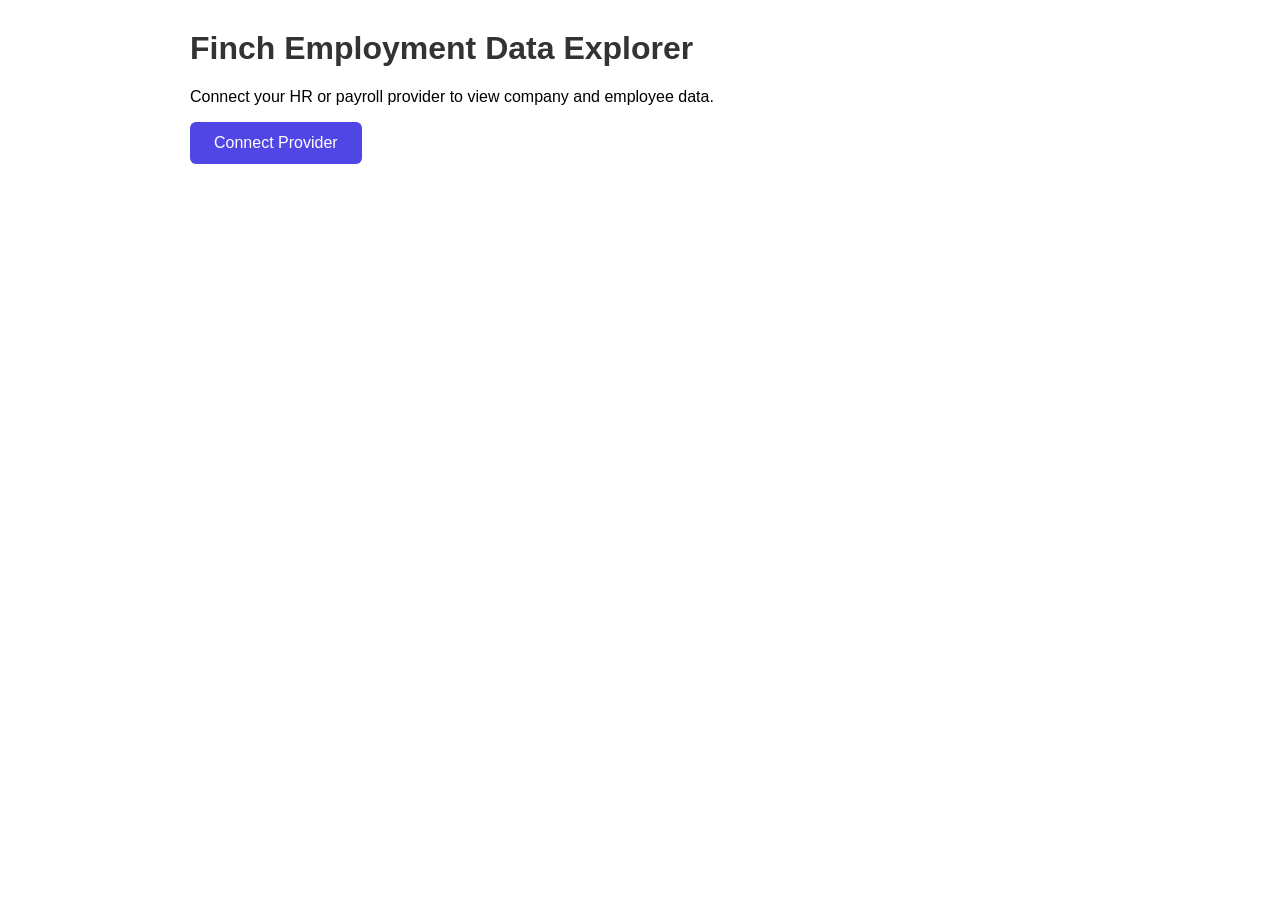
==== templates/index.html @ ea06b1c0 "Initial commit - Finch Employment Data Explorer" ====
<!DOCTYPE html>
<html lang="en">
<head>
    <meta charset="UTF-8">
    <title>Finch App</title>
    <link rel="stylesheet" href="/static/style.css">
</head>
<body>
    <h1>Finch Employment Data Explorer</h1>
    <p>Connect your HR or payroll provider to view company and employee data.</p>
    <a href="/connect" class="connect-btn">Connect Provider</a>
</body>
</html>
---- static/style.css ----
/* General */
body {
    font-family: Arial, sans-serif;
    max-width: 900px;
    margin: 30px auto;
    padding: 0 20px;
}

h1, h2 {
    color: #333;
}

h3 {
    color: #555;
    font-size: 14px;
    text-transform: uppercase;
    letter-spacing: 1px;
    margin: 16px 0 8px 0;
    border-bottom: 1px solid #eee;
    padding-bottom: 4px;
}

/* Cards */
.card {
    background: #f9f9f9;
    border-radius: 6px;
    padding: 16px;
    margin-bottom: 20px;
}

/* Fields */
.field {
    margin-bottom: 8px;
}

.label {
    font-weight: bold;
    color: #555;
    min-width: 200px;
    display: inline-block;
}

.value {
    color: #222;
}

.null-value {
    color: #999;
    font-style: italic;
}

/* Badges */
.badge {
    display: inline-block;
    padding: 2px 8px;
    border-radius: 12px;
    font-size: 12px;
    margin-left: 8px;
}

.active {
    background: #d1fae5;
    color: #065f46;
}

.inactive {
    background: #fee2e2;
    color: #991b1b;
}

/* Employee List */
.employee-list {
    list-style: none;
    padding: 0;
    margin: 0;
}

.employee-list li {
    padding: 10px;
    margin-bottom: 6px;
    background: #f5f5f5;
    border-radius: 4px;
}

.employee-list a {
    text-decoration: none;
    color: #4F46E5;
    font-weight: bold;
}

.employee-list a:hover {
    text-decoration: underline;
}

/* Buttons and Links */
.connect-btn {
    display: inline-block;
    padding: 12px 24px;
    background-color: #4F46E5;
    color: white;
    text-decoration: none;
    border-radius: 6px;
    font-size: 16px;
}

.connect-btn:hover {
    background-color: #4338CA;
}

.back-link {
    color: #4F46E5;
    text-decoration: none;
    display: inline-block;
    margin-bottom: 20px;
}

.back-link:hover {
    text-decoration: underline;
}

/* Error */
.error-message {
    background: #fee2e2;
    color: #991b1b;
    padding: 12px;
    border-radius: 6px;
}

/* Search and Filter */
.filter-bar {
    margin-bottom: 16px;
    display: flex;
    gap: 12px;
    flex-wrap: wrap;
}

.filter-bar input {
    padding: 8px 12px;
    border: 1px solid #ddd;
    border-radius: 4px;
    font-size: 14px;
    flex: 1;
    min-width: 200px;
}

.filter-bar select {
    padding: 8px 12px;
    border: 1px solid #ddd;
    border-radius: 4px;
    font-size: 14px;
}

/* No results */
#no-results {
    color: #999;
    font-style: italic;
}
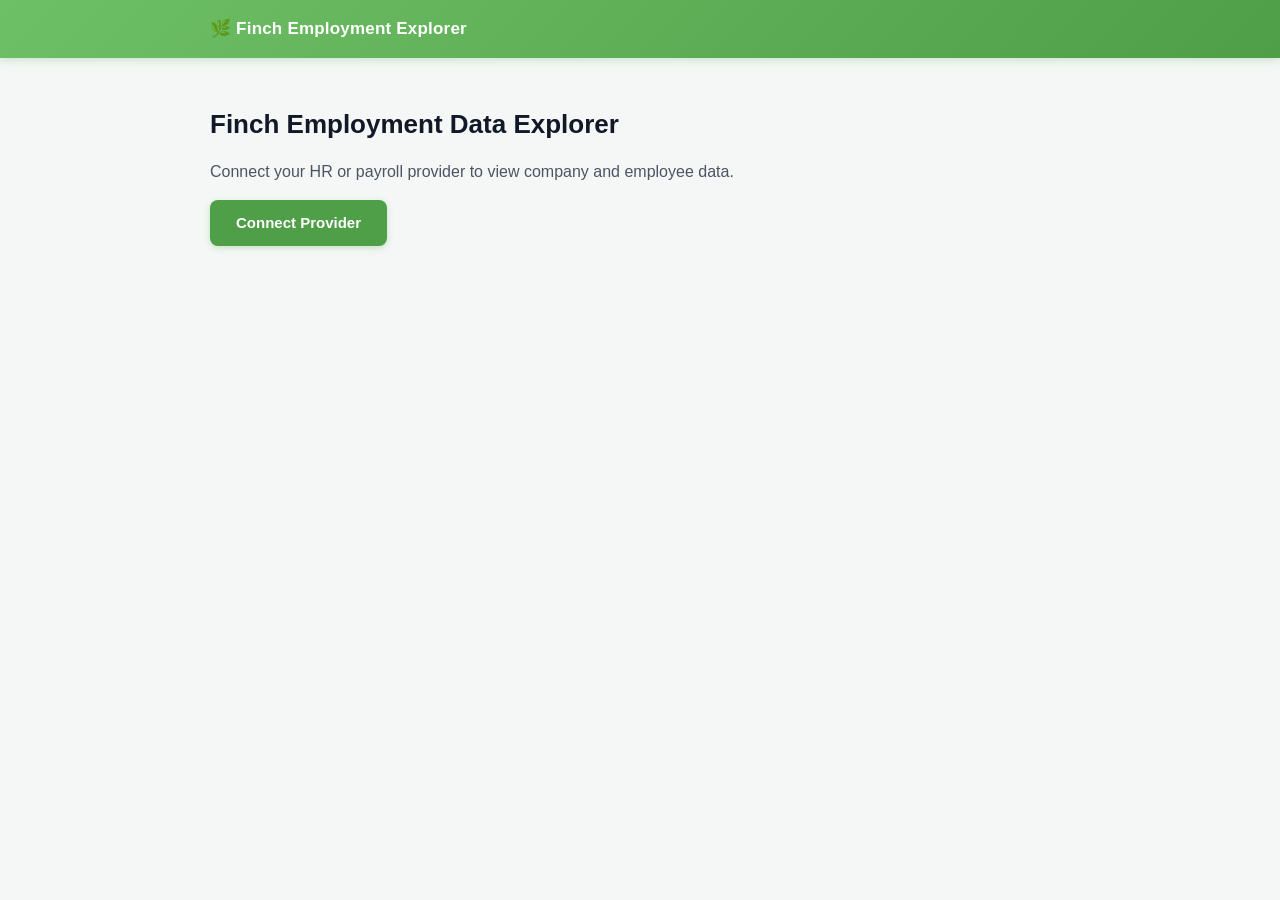
==== commit 6b24f605: "Add AI assistant, CSV reports, styling updates, and documentation" ====
--- a/templates/index.html
+++ b/templates/index.html
@@ -6,8 +6,15 @@
     <link rel="stylesheet" href="/static/style.css">
 </head>
 <body>
+    <div class="top-banner">
+        <div class="banner-content">
+            <span class="banner-logo">🌿 Finch Employment Explorer</span>
+        </div>
+    </div>
+    <div class="page-content">
     <h1>Finch Employment Data Explorer</h1>
     <p>Connect your HR or payroll provider to view company and employee data.</p>
     <a href="/connect" class="connect-btn">Connect Provider</a>
+    </div>
 </body>
 </html>
--- a/static/style.css
+++ b/static/style.css
@@ -1,61 +1,142 @@
-/* General */
+/* ===== Base ===== */
+* {
+    box-sizing: border-box;
+}
+
 body {
-    font-family: Arial, sans-serif;
+    font-family: -apple-system, BlinkMacSystemFont, "Segoe UI", Roboto, Arial, sans-serif;
+    margin: 0;
+    padding: 0;
+    background-color: #f4f7f5;
+    color: #1f2937;
+    line-height: 1.5;
+}
+
+.page-content {
     max-width: 900px;
-    margin: 30px auto;
-    padding: 0 20px;
-}
-
-h1, h2 {
-    color: #333;
+    margin: 0 auto;
+    padding: 30px 20px 40px;
+}
+
+/* ===== Top Banner ===== */
+.top-banner {
+    background: linear-gradient(135deg, #6ec066 0%, #4f9e48 100%);
+    box-shadow: 0 2px 8px rgba(78, 158, 72, 0.25);
+}
+
+.banner-content {
+    max-width: 900px;
+    margin: 0 auto;
+    padding: 16px 20px;
+    display: flex;
+    justify-content: space-between;
+    align-items: center;
+}
+
+.banner-logo {
+    color: #ffffff;
+    font-size: 17px;
+    font-weight: 700;
+    letter-spacing: 0.2px;
+}
+
+.disconnect-link-banner {
+    color: #eafce8;
+    font-size: 13px;
+    text-decoration: none;
+    font-weight: 600;
+    background: rgba(255, 255, 255, 0.15);
+    padding: 6px 14px;
+    border-radius: 6px;
+    transition: background-color 0.15s ease;
+}
+
+.disconnect-link-banner:hover {
+    background: rgba(255, 255, 255, 0.28);
+}
+
+h1 {
+    font-size: 26px;
+    font-weight: 700;
+    color: #111827;
+    margin-bottom: 4px;
+}
+
+h2 {
+    font-size: 17px;
+    font-weight: 700;
+    color: #111827;
+    margin-top: 0;
+    margin-bottom: 14px;
 }
 
 h3 {
-    color: #555;
-    font-size: 14px;
+    color: #6b7280;
+    font-size: 13px;
     text-transform: uppercase;
-    letter-spacing: 1px;
-    margin: 16px 0 8px 0;
-    border-bottom: 1px solid #eee;
-    padding-bottom: 4px;
-}
-
-/* Cards */
+    letter-spacing: 0.6px;
+    margin: 18px 0 8px 0;
+    border-bottom: 1px solid #e5e7eb;
+    padding-bottom: 6px;
+}
+
+p {
+    color: #4b5563;
+}
+
+.dept-group {
+    margin-bottom: 24px;
+}
+
+.dept-group:last-child {
+    margin-bottom: 0;
+}
+
+.hidden {
+    display: none;
+}
+
+/* ===== Cards ===== */
 .card {
-    background: #f9f9f9;
-    border-radius: 6px;
-    padding: 16px;
+    background: #ffffff;
+    border: 1px solid #e5e7eb;
+    border-radius: 10px;
+    padding: 20px 22px;
     margin-bottom: 20px;
-}
-
-/* Fields */
+    box-shadow: 0 1px 2px rgba(0, 0, 0, 0.04);
+}
+
+/* ===== Fields ===== */
 .field {
-    margin-bottom: 8px;
+    margin-bottom: 10px;
+    font-size: 14px;
 }
 
 .label {
-    font-weight: bold;
-    color: #555;
+    font-weight: 600;
+    color: #6b7280;
     min-width: 200px;
     display: inline-block;
 }
 
 .value {
-    color: #222;
+    color: #111827;
 }
 
 .null-value {
-    color: #999;
+    color: #9ca3af;
     font-style: italic;
 }
 
-/* Badges */
+/* ===== Badges ===== */
 .badge {
     display: inline-block;
-    padding: 2px 8px;
-    border-radius: 12px;
-    font-size: 12px;
-    margin-left: 8px;
+    padding: 4px 10px;
+    border-radius: 4px;
+    font-size: 11px;
+    font-weight: 700;
+    letter-spacing: 0.3px;
+    float: right;
 }
 
 .active {
@@ -68,7 +149,7 @@
     color: #991b1b;
 }
 
-/* Employee List */
+/* ===== Employee List ===== */
 .employee-list {
     list-style: none;
     padding: 0;
@@ -76,82 +157,220 @@
 }
 
 .employee-list li {
-    padding: 10px;
+    padding: 12px 14px;
     margin-bottom: 6px;
-    background: #f5f5f5;
-    border-radius: 4px;
+    background: #f9fafb;
+    border: 1px solid #f0f1f3;
+    border-radius: 8px;
+    transition: background-color 0.15s ease, border-color 0.15s ease;
+    overflow: hidden;
+}
+
+.employee-list li:hover {
+    background: #f0f9ef;
+    border-color: #bfe3bc;
 }
 
 .employee-list a {
     text-decoration: none;
-    color: #4F46E5;
-    font-weight: bold;
+    color: #3e7e39;
+    font-weight: 600;
+    font-size: 14px;
 }
 
 .employee-list a:hover {
     text-decoration: underline;
 }
 
-/* Buttons and Links */
+/* ===== Buttons and Links ===== */
 .connect-btn {
     display: inline-block;
-    padding: 12px 24px;
-    background-color: #4F46E5;
+    padding: 12px 26px;
+    background-color: #4f9e48;
     color: white;
     text-decoration: none;
-    border-radius: 6px;
-    font-size: 16px;
+    border-radius: 8px;
+    font-size: 15px;
+    font-weight: 600;
+    box-shadow: 0 2px 6px rgba(79, 158, 72, 0.25);
+    transition: background-color 0.15s ease, transform 0.1s ease;
 }
 
 .connect-btn:hover {
-    background-color: #4338CA;
+    background-color: #3e7e39;
+    transform: translateY(-1px);
 }
 
 .back-link {
-    color: #4F46E5;
+    color: #4f9e48;
     text-decoration: none;
     display: inline-block;
     margin-bottom: 20px;
+    font-weight: 600;
+    font-size: 14px;
 }
 
 .back-link:hover {
     text-decoration: underline;
 }
 
-/* Error */
+/* ===== Error ===== */
 .error-message {
     background: #fee2e2;
     color: #991b1b;
-    padding: 12px;
-    border-radius: 6px;
-}
-
-/* Search and Filter */
+    padding: 12px 14px;
+    border-radius: 8px;
+    font-size: 14px;
+}
+
+/* ===== Search and Filter ===== */
 .filter-bar {
-    margin-bottom: 16px;
+    margin-bottom: 18px;
     display: flex;
-    gap: 12px;
+    gap: 10px;
     flex-wrap: wrap;
 }
 
+.filter-bar input,
+.filter-bar select {
+    padding: 10px 14px;
+    border: 1px solid #e5e7eb;
+    border-radius: 8px;
+    font-size: 14px;
+    background: #f9fafb;
+    color: #111827;
+    transition: border-color 0.15s ease;
+}
+
 .filter-bar input {
-    padding: 8px 12px;
-    border: 1px solid #ddd;
-    border-radius: 4px;
-    font-size: 14px;
     flex: 1;
     min-width: 200px;
 }
 
-.filter-bar select {
-    padding: 8px 12px;
-    border: 1px solid #ddd;
-    border-radius: 4px;
-    font-size: 14px;
-}
-
-/* No results */
+.filter-bar input:focus,
+.filter-bar select:focus {
+    outline: none;
+    border-color: #4f9e48;
+    background: #ffffff;
+}
+
+/* ===== No results ===== */
 #no-results {
-    color: #999;
+    color: #9ca3af;
     font-style: italic;
+    font-size: 14px;
+    padding: 10px 0;
+}
+
+/* ===== AI Badge ===== */
+.ai-badge {
+    display: inline-block;
+    background: #e6f4e4;
+    color: #3e7e39;
+    font-size: 10px;
+    font-weight: 700;
+    padding: 4px 9px;
+    border-radius: 999px;
+    vertical-align: middle;
+    margin-left: 8px;
+    text-transform: uppercase;
+    letter-spacing: 0.5px;
+}
+
+/* ===== Chat Section ===== */
+.chat-section {
+    border: 1px solid #d3ead0;
+    background: linear-gradient(180deg, #fafcf9 0%, #ffffff 100%);
+}
+
+.chat-subtitle {
+    color: #6b7280;
+    font-size: 13.5px;
+    margin-top: -4px;
+    margin-bottom: 16px;
+}
+
+.chat-messages-large {
+    display: flex;
+    flex-direction: column;
+    gap: 10px;
+    max-height: 300px;
+    overflow-y: auto;
+    padding: 14px;
+    background: #f9fafb;
+    border: 1px solid #f0f1f3;
+    border-radius: 10px;
+    margin-bottom: 14px;
+}
+
+.chat-message {
+    padding: 10px 14px;
+    border-radius: 10px;
+    max-width: 85%;
+    font-size: 14px;
+    line-height: 1.5;
+    white-space: pre-wrap;
+}
+
+.chat-message.user {
+    background: #4f9e48;
+    color: white;
+    align-self: flex-end;
+    border-bottom-right-radius: 3px;
+}
+
+.chat-message.assistant {
+    background: #eef0f4;
+    color: #1f2937;
+    align-self: flex-start;
+    border-bottom-left-radius: 3px;
+}
+
+.chat-input-bar {
+    display: flex;
+    gap: 8px;
+}
+
+.chat-input-bar input {
+    flex: 1;
+    padding: 11px 15px;
+    border: 1px solid #e5e7eb;
+    border-radius: 8px;
+    font-size: 14px;
+    background: #f9fafb;
+}
+
+.chat-input-bar input:focus {
+    outline: none;
+    border-color: #4f9e48;
+    background: #ffffff;
+}
+
+.chat-input-bar button {
+    padding: 11px 22px;
+    background: #4f9e48;
+    color: white;
+    border: none;
+    border-radius: 8px;
+    cursor: pointer;
+    font-size: 14px;
+    font-weight: 600;
+    transition: background-color 0.15s ease;
+}
+
+.chat-input-bar button:hover {
+    background: #3e7e39;
+}
+
+.report-download-link {
+    display: inline-block;
+    margin-top: 8px;
+    color: #4f9e48;
+    font-weight: 700;
+    text-decoration: none;
+    font-size: 13.5px;
+}
+
+.report-download-link:hover {
+    text-decoration: underline;
 }
